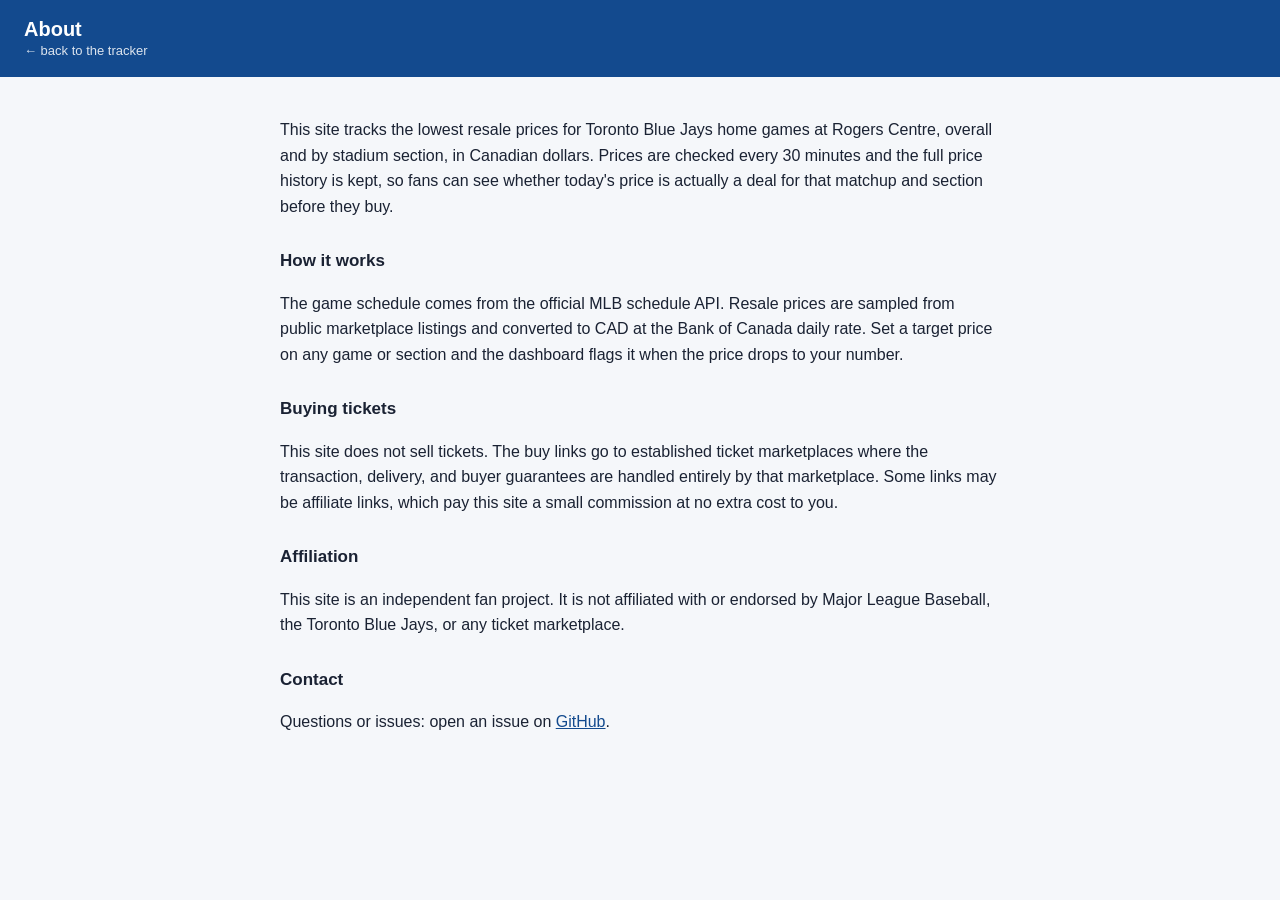
==== about.html @ 1d40209c "add about page, privacy policy, affiliate disclosure footer Co-Authored-By: Claude Fable 5 <noreply@" ====
<!DOCTYPE html>
<html lang="en">
<head>
<meta charset="UTF-8">
<title>About — Blue Jays Ticket Price Tracker</title>
<style>
  body { margin: 0; font-family: -apple-system, BlinkMacSystemFont, "Segoe UI", sans-serif;
         background: #f5f7fa; color: #1a2233; }
  header { background: #134a8e; color: #fff; padding: 18px 24px; }
  header h1 { margin: 0; font-size: 20px; }
  header a { color: #fff; opacity: .85; font-size: 13px; text-decoration: none; }
  .wrap { max-width: 720px; margin: 0 auto; padding: 24px; line-height: 1.6; }
  h2 { font-size: 17px; margin-top: 28px; }
  a { color: #134a8e; }
</style>
</head>
<body>
<header>
  <h1>About</h1>
  <a href="index.html">&larr; back to the tracker</a>
</header>
<div class="wrap">
  <p>This site tracks the lowest resale prices for Toronto Blue Jays home games
  at Rogers Centre, overall and by stadium section, in Canadian dollars.
  Prices are checked every 30 minutes and the full price history is kept, so
  fans can see whether today's price is actually a deal for that matchup and
  section before they buy.</p>

  <h2>How it works</h2>
  <p>The game schedule comes from the official MLB schedule API. Resale prices
  are sampled from public marketplace listings and converted to CAD at the
  Bank of Canada daily rate. Set a target price on any game or section and
  the dashboard flags it when the price drops to your number.</p>

  <h2>Buying tickets</h2>
  <p>This site does not sell tickets. The buy links go to established ticket
  marketplaces where the transaction, delivery, and buyer guarantees are
  handled entirely by that marketplace. Some links may be affiliate links,
  which pay this site a small commission at no extra cost to you.</p>

  <h2>Affiliation</h2>
  <p>This site is an independent fan project. It is not affiliated with or
  endorsed by Major League Baseball, the Toronto Blue Jays, or any ticket
  marketplace.</p>

  <h2>Contact</h2>
  <p>Questions or issues: open an issue on
  <a href="https://github.com/erinmazur852/blue-jays-tickets">GitHub</a>.</p>
</div>
</body>
</html>
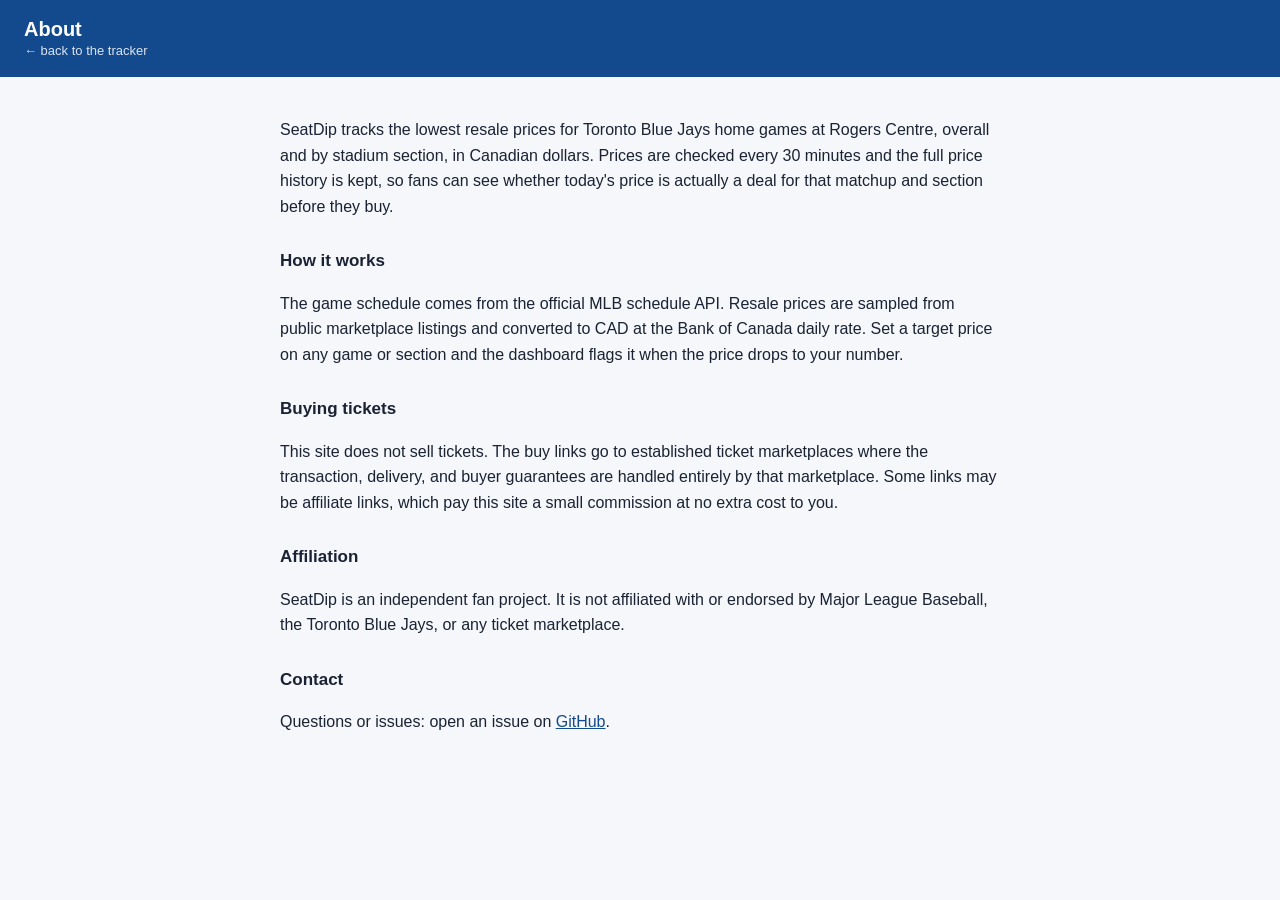
==== commit c3830d0e: "rebrand to SeatDip: logo, favicon, header, about/privacy Co-Authored-By: Claude Fable 5 <noreply@ant" ====
--- a/about.html
+++ b/about.html
@@ -2,7 +2,8 @@
 <html lang="en">
 <head>
 <meta charset="UTF-8">
-<title>About — Blue Jays Ticket Price Tracker</title>
+<link rel="icon" type="image/svg+xml" href="icon.svg">
+<title>About — SeatDip</title>
 <style>
   body { margin: 0; font-family: -apple-system, BlinkMacSystemFont, "Segoe UI", sans-serif;
          background: #f5f7fa; color: #1a2233; }
@@ -20,7 +21,7 @@
   <a href="index.html">&larr; back to the tracker</a>
 </header>
 <div class="wrap">
-  <p>This site tracks the lowest resale prices for Toronto Blue Jays home games
+  <p>SeatDip tracks the lowest resale prices for Toronto Blue Jays home games
   at Rogers Centre, overall and by stadium section, in Canadian dollars.
   Prices are checked every 30 minutes and the full price history is kept, so
   fans can see whether today's price is actually a deal for that matchup and
@@ -39,7 +40,7 @@
   which pay this site a small commission at no extra cost to you.</p>
 
   <h2>Affiliation</h2>
-  <p>This site is an independent fan project. It is not affiliated with or
+  <p>SeatDip is an independent fan project. It is not affiliated with or
   endorsed by Major League Baseball, the Toronto Blue Jays, or any ticket
   marketplace.</p>
 
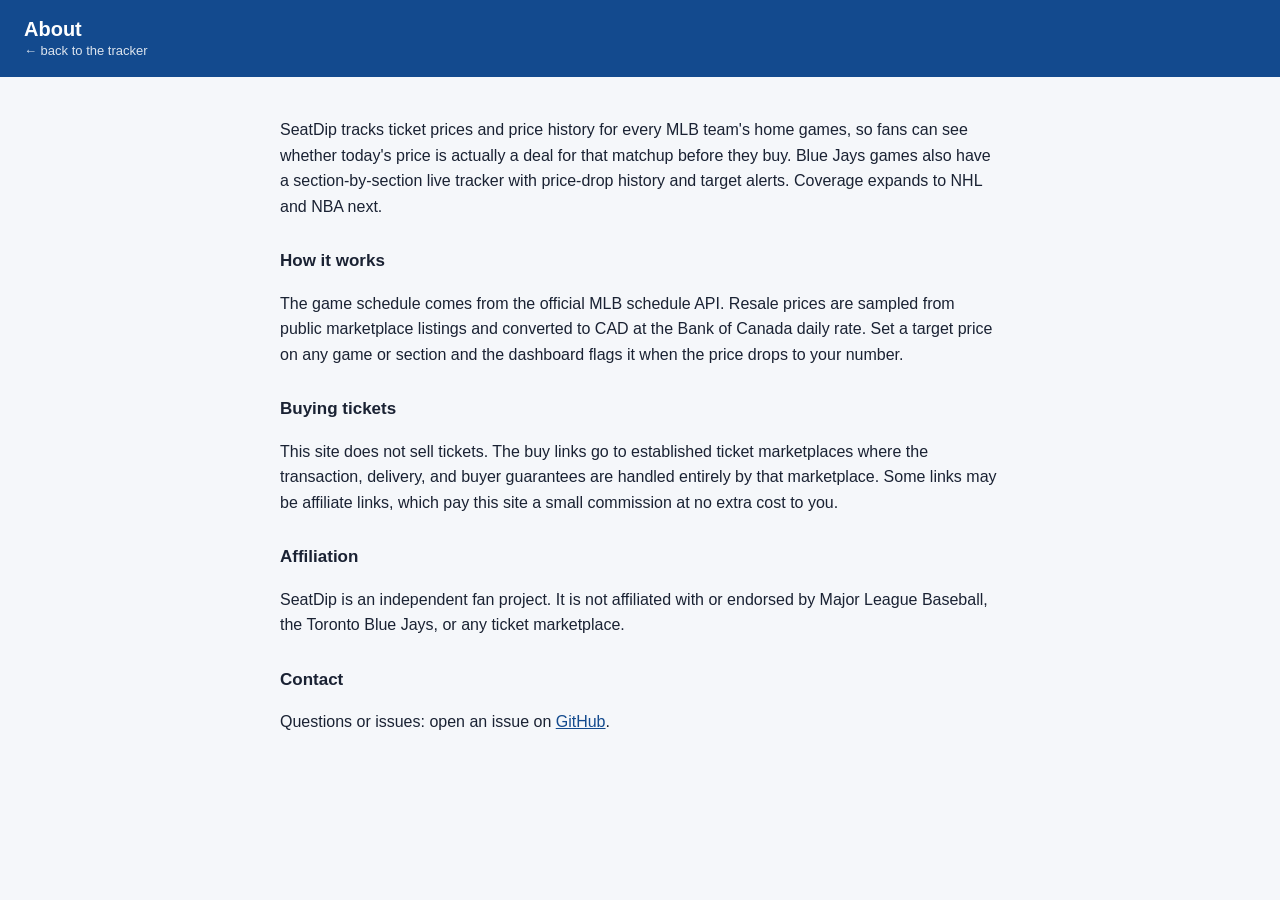
==== commit bdc15241: "MLB-wide static site: 30 teams, ~1400 pages, schema markup, hourly build+deploy Co-Authored-By: Clau" ====
--- a/about.html
+++ b/about.html
@@ -21,11 +21,11 @@
   <a href="index.html">&larr; back to the tracker</a>
 </header>
 <div class="wrap">
-  <p>SeatDip tracks the lowest resale prices for Toronto Blue Jays home games
-  at Rogers Centre, overall and by stadium section, in Canadian dollars.
-  Prices are checked every 30 minutes and the full price history is kept, so
-  fans can see whether today's price is actually a deal for that matchup and
-  section before they buy.</p>
+  <p>SeatDip tracks ticket prices and price history for every MLB team's home
+  games, so fans can see whether today's price is actually a deal for that
+  matchup before they buy. Blue Jays games also have a section-by-section live
+  tracker with price-drop history and target alerts. Coverage expands to NHL
+  and NBA next.</p>
 
   <h2>How it works</h2>
   <p>The game schedule comes from the official MLB schedule API. Resale prices
